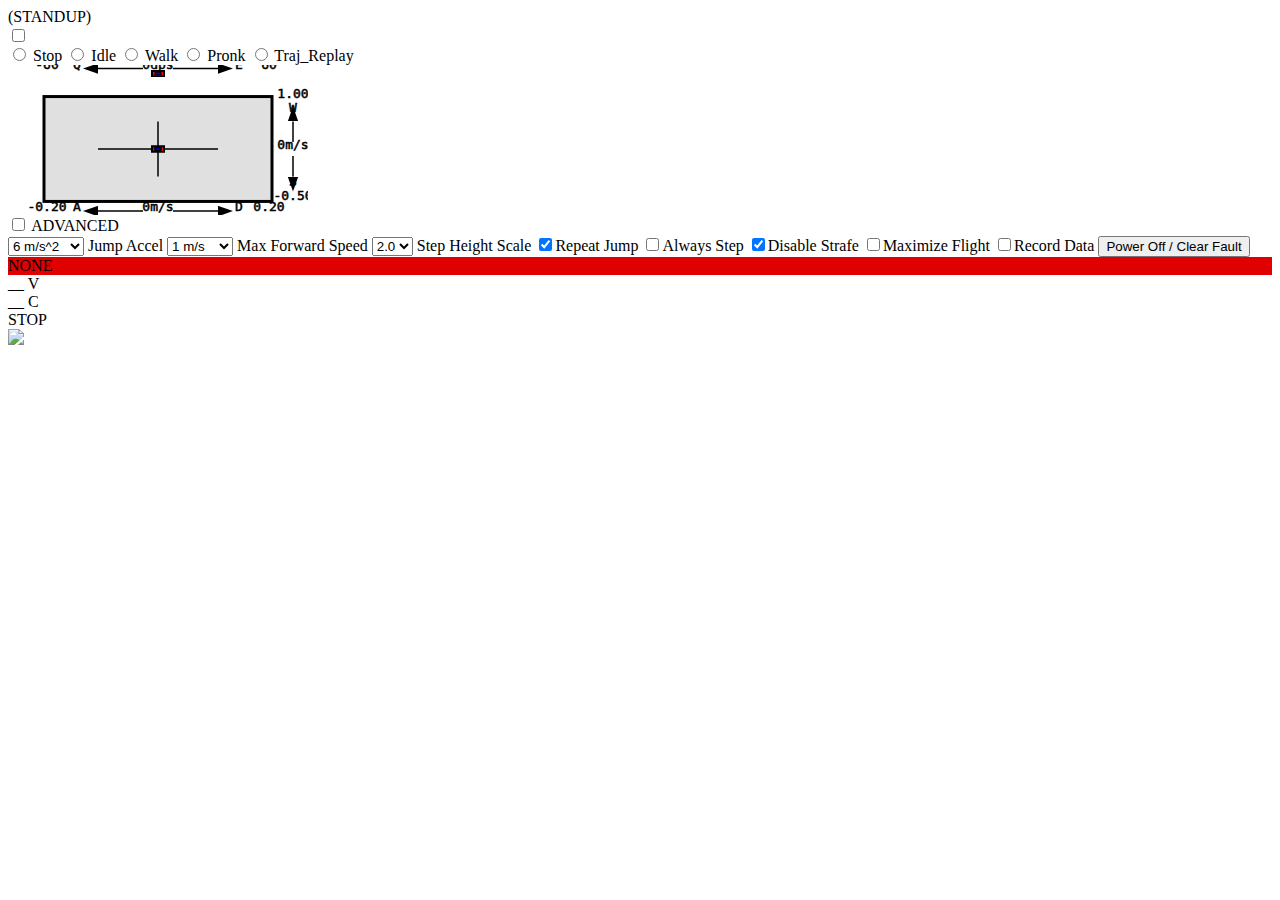
==== mech/web_control_assets/index.html @ c8fee9ce "csv added" ====
<!-- Copyright 2019-2020 Josh Pieper, jjp@pobox.com -->
<!-- Licensed under the Apache License, Version 2.0.  See LICENSE -->

<html>
  <head>
    <meta charset="UTF-8"/>
    <title>mjmech quad control</title>
    <link rel="stylesheet" href="styles.css"/>
  </head>
  <body>
    <script type="module" src="js/app.js"></script>

    <div id="mode" class="toplevel">
      <div id="bg"></div>
      <div id="text">
        <div id="mode_text" class="mode-main"></div>
        <div id="mode_sub" class="mode-sub">(STANDUP)</div>
      </div>
      <input id="mode_expander" type="checkbox" class="toggle"/>
      <label id="mode_expander_label" for="mode_expander" class="lbl-toggle"></label>
      <div id="mode_select" class="collapsible-content-vert">
        <input type="radio" id="stop" name="mode" class="mode_check" value="stop">
        <label for="stop" class="mode_label">Stop</label>

        <input type="radio" id="idle" name="mode" class="mode_check" value="idle">
        <label for="idle" class="mode_label">Idle</label>

        <input type="radio" id="walk" name="mode" class="mode_check" value="walk">
        <label for="walk" class="mode_label">Walk</label>

        <input type="radio" id="pronk" name="mode" class="mode_check" value="pronk">
        <label for="pronk" class="mode_label">Pronk</label>
        <!--added new drop-->
        <input type="radio" id="traj_replay" name="mode" class="mode_check" value="traj_replay">
        <label for="traj_replay" class="mode_label">Traj_Replay</label>
        
      </div>
    </div>
    <div id="fault_text_container" class="toplevel">
      <div id="fault_text"></div>
    </div>

    <div id="command" class="toplevel">
      <svg id="command_plot">
        <defs>
          <marker id="arrowhead" markerWidth="10" markerHeight="7"
                  refX="0" refY="3.5" orient="auto">
            <polygon points="0 0, 10 3.5, 0 7" />
          </marker>
        </defs>
        <svg id="command_rotate" x="0%" y="0%" width="100%" height="8%">
          <g fill="none" stroke="black" stroke-width="1.5px">
            <line x1="45%" y1="30%" x2="30%" y2="30%"
                  marker-end="url(#arrowhead)"/>
            <line x1="55%" y1="30%" x2="70%" y2="30%"
                  marker-end="url(#arrowhead)">
          </g>
          <g stroke="black" stroke-width="0.5" font-family="monospace"
             text-anchor="middle">
            <text x="50%" y="30%">0dps</text>
            <text id="chart_rot_min" x="13%" y="30%">-30</text>
            <text id="chart_rot_max" x="87%" y="30%">30</text>
            <text x="23%" y="30%">Q</text>
            <text x="77%" y="30%">E</text>
          </g>
          <rect id="desired_rot_cmd"
                x="48%" y="50%" width="4%" height="45%"
                fill="red" stroke="black" stroke-width="2"/>
          <rect id="desired_rot_act"
                x="49%" y="60%" width="2%" height="22%"
                fill="blue" stroke="black" stroke-width="1"/>
        </svg>
        <svg id="command_translate" x="0%" y="10%" width="100%" height="92%">
          <g fill="#e0e0e0" stroke="black" stroke-width="1.5px">
            <rect x="12%" y="12%" width="76%" height="76%" stroke-width="3px"/>
            <line x1="30%" y1="50%" x2="70%" y2="50%"/>
            <line x1="50%" y1="30%" x2="50%" y2="70%"/>
            <line x1="95%" y1="45%" x2="95%" y2="30%"
                  marker-end="url(#arrowhead)" />
            <line x1="95%" y1="55%" x2="95%" y2="70%"
                  marker-end="url(#arrowhead)" />
            <line x1="45%" y1="95%" x2="30%" y2="95%"
                  marker-end="url(#arrowhead)" />
            <line x1="55%" y1="95%" x2="70%" y2="95%"
                  marker-end="url(#arrowhead)" />
          </g>
          <g stroke="black" stroke-width="0.5" font-family="monospace"
             text-anchor="middle">
            <text x="95%" y="50%">0m/s</text>
            <text id="chart_x_max" x="95%" y="13%">0.5</text>
            <text id="chart_x_min" x="95%" y="87%">-0.5</text>
            <text x="95%" y="23%">W</text>
            <text x="95%" y="77%">S</text>

            <text id="chart_y_min" x="13%" y="95%">-0.2</text>
            <text x="50%" y="95%">0m/s</text>
            <text id="chart_y_max" x="87%" y="95%">0.2</text>
            <text x="23%" y="95%">A</text>
            <text x="77%" y="95%">D</text>
          </g>
          <rect id="desired_trans_cmd"
                x="48%" y="48%" width="4%" height="4%"
                fill="red" stroke="black" stroke-width="2"/>
          <rect id="desired_trans_act"
                x="49%" y="49%" width="2%" height="2%"
                fill="blue" stroke="black" stroke-width="1.5"/>
        </svg>
      </svg>
    </div>

    <div id="advanced_command_container" class="toplevel">
      <div id="advanced_command">
        <input id="advanced_expander_input" type="checkbox" class="toggle">
        <label id="advanced_expander_label" for="advanced_expander_input"
               class="lbl-toggle">ADVANCED</label>
        <div id="advanced_content_container" class="collapsible-content-vert">
          <div class="bottom-advanced">
            <select id="jump_acceleration">
              <option value="4">4 m/s^2</option>
              <option value="6" selected="true">6 m/s^2</option>
              <option value="8">8 m/s^2</option>
              <option value="10">10 m/s^2</option>
            </select>
            <label for="jump_acceleration">Jump Accel</label>
            <select id="max_forward_speed">
              <option value="0.5">0.5 m/s</option>
              <option value="1" selected="true">1 m/s</option>
              <option value="2">2 m/s</option>
              <option value="3">3 m/s</option>
            </select>
            <label for="max_forward_speed">Max Forward Speed</label>
            <select id="height_scale">
              <option value="1.5">1.5</option>
              <option value="2.0" selected="true">2.0</option>
              <option value="2.5">2.5</option>
              <option value="3.0">3.0</option>
            </select>
            <label for="height_scale">Step Height Scale</label>
            <input type="checkbox" id="jump_repeat" checked="true">Repeat Jump</input>
            <input type="checkbox" id="always_step">Always Step</input>
            <input type="checkbox" id="disable_strafe" checked="true">Disable Strafe</input>
            <input type="checkbox" id="maximize_flight">Maximize Flight</input>
            <input type="checkbox" id="record_data">Record Data</input>
            <input type="button" id="power_off" value="Power Off / Clear Fault"></input>
          </div>
        </div>
      </div>
    </div>

    <div id="connected_state_container" class="toplevel">
      <div id="connected_state">CONNECTED</div>
    </div>
    <div id="battery_container" class="toplevel">
      <div id="battery_level"></div>
      <div id="battery_text">__ V</div>
    </div>
    <div id="temperature_container" class="toplevel">
      <div id="temperature_text">__ C</div>
    </div>

    <div id="current_json_command_container" class="toplevel">
      <div id="current_json_command"></div>
    </div>

    <div id="mstop_container" class="toplevel">
      <div id="mstop">
        <div id="mstop_text">STOP</div>
      </div>
    </div>

    <img id="mjbots" src="/mjbots.png"/>

    <div id="robot_state"></div>
    <div id="current_joystick"></div>
  </body>
</html>
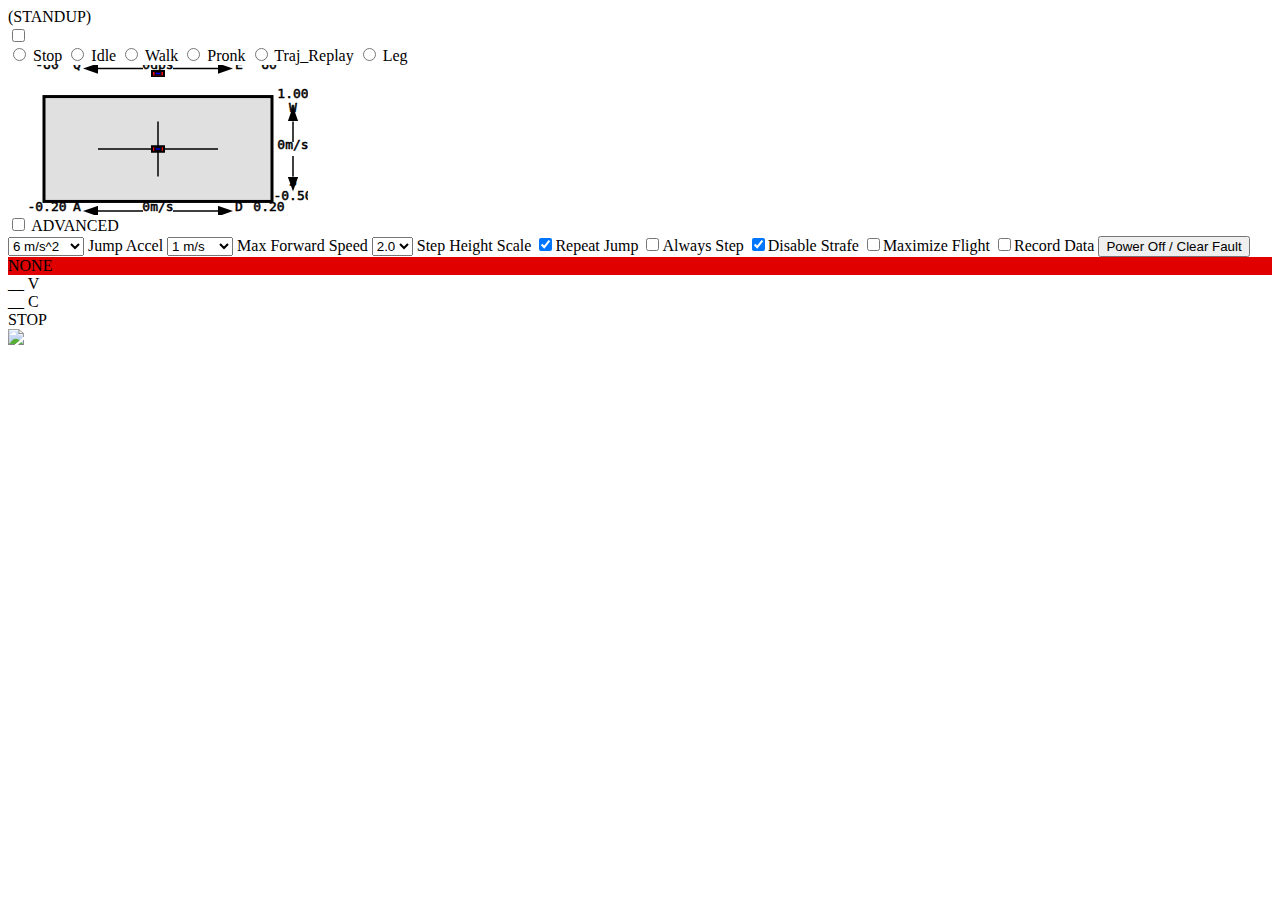
==== commit c108a4be: "oneleg behavior trial initial" ====
--- a/mech/web_control_assets/index.html
+++ b/mech/web_control_assets/index.html
@@ -33,6 +33,8 @@
         <!--added new drop-->
         <input type="radio" id="traj_replay" name="mode" class="mode_check" value="traj_replay">
         <label for="traj_replay" class="mode_label">Traj_Replay</label>
+        <input type="radio" id="leg" name="mode" class="mode_check" value="leg">
+        <label for="leg" class="mode_label">Leg</label>
         
       </div>
     </div>
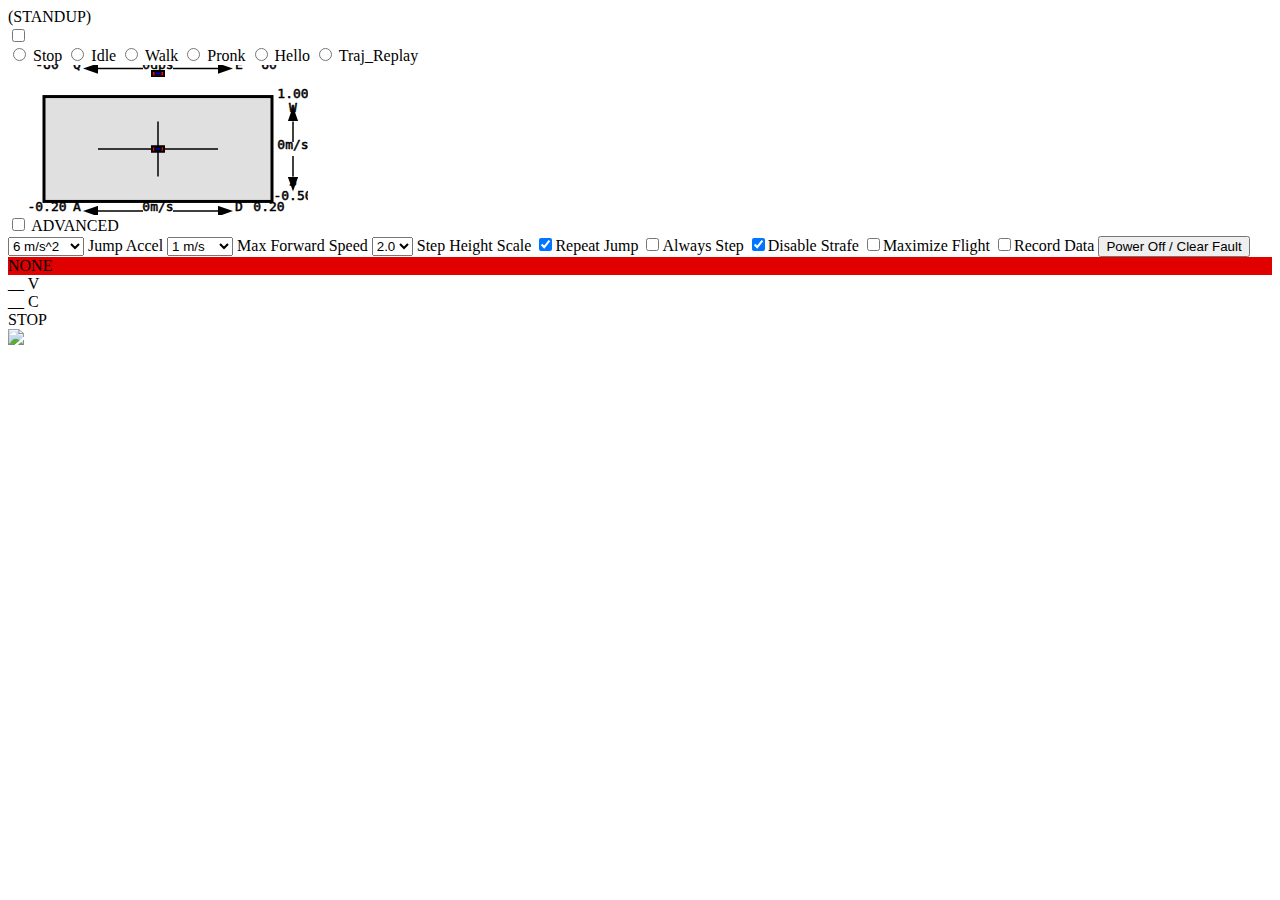
==== commit 64b686a2: "last changes" ====
--- a/mech/web_control_assets/index.html
+++ b/mech/web_control_assets/index.html
@@ -31,10 +31,12 @@
         <input type="radio" id="pronk" name="mode" class="mode_check" value="pronk">
         <label for="pronk" class="mode_label">Pronk</label>
         <!--added new drop-->
+        <input type="radio" id="leg" name="mode" class="mode_check" value="leg">
+        <label for="leg" class="mode_label">Hello</label>
         <input type="radio" id="traj_replay" name="mode" class="mode_check" value="traj_replay">
         <label for="traj_replay" class="mode_label">Traj_Replay</label>
-        <input type="radio" id="leg" name="mode" class="mode_check" value="leg">
-        <label for="leg" class="mode_label">Leg</label>
+        <!--<input type="radio" id="backflip" name="mode" class="mode_check" value="backflip">
+        <label for="backflip" class="mode_label">Backflip</label>-->
         
       </div>
     </div>
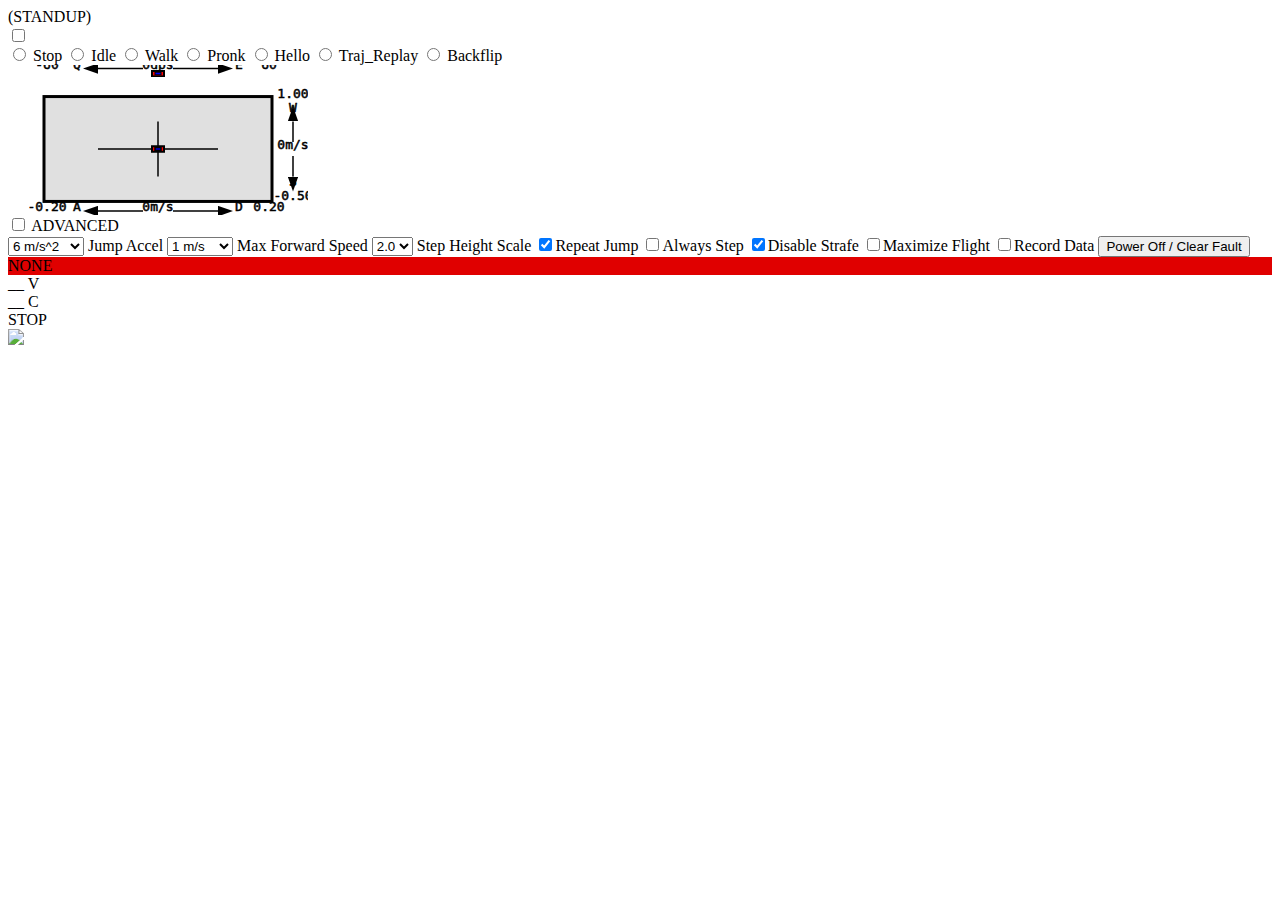
==== commit 66ae3bc5: "backup" ====
--- a/mech/web_control_assets/index.html
+++ b/mech/web_control_assets/index.html
@@ -35,8 +35,8 @@
         <label for="leg" class="mode_label">Hello</label>
         <input type="radio" id="traj_replay" name="mode" class="mode_check" value="traj_replay">
         <label for="traj_replay" class="mode_label">Traj_Replay</label>
-        <!--<input type="radio" id="backflip" name="mode" class="mode_check" value="backflip">
-        <label for="backflip" class="mode_label">Backflip</label>-->
+        <input type="radio" id="backflip" name="mode" class="mode_check" value="backflip">
+        <label for="backflip" class="mode_label">Backflip</label>
         
       </div>
     </div>
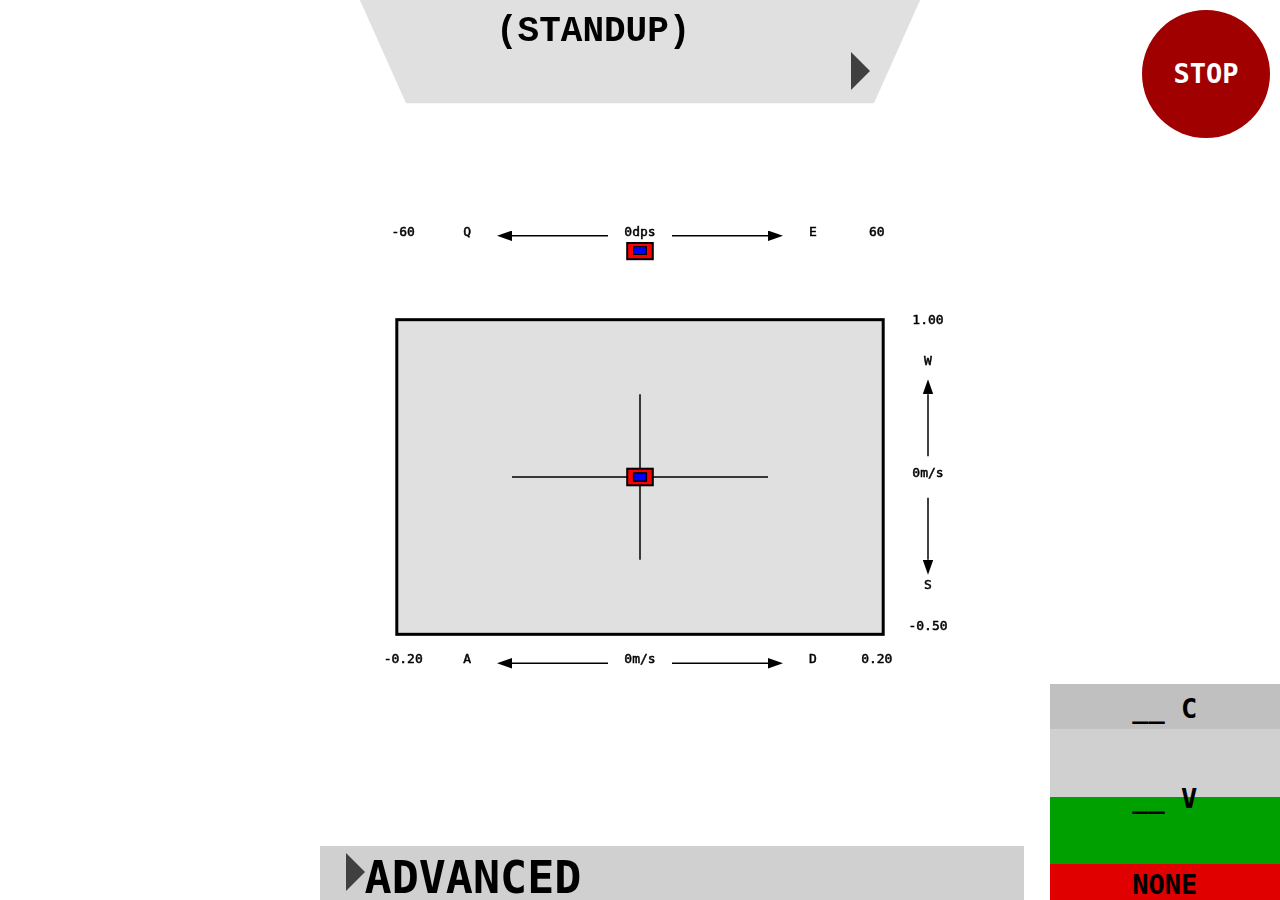
==== commit a3b63cd3: "resolved bugs" ====
--- a/mech/web_control_assets/index.html
+++ b/mech/web_control_assets/index.html
@@ -31,6 +31,8 @@
         <input type="radio" id="pronk" name="mode" class="mode_check" value="pronk">
         <label for="pronk" class="mode_label">Pronk</label>
         <!--added new drop-->
+        <input type="radio" id="pee" name="mode" class="mode_check" value="pee">
+        <label for="pee" class="mode_label">Pee</label>
         <input type="radio" id="leg" name="mode" class="mode_check" value="leg">
         <label for="leg" class="mode_label">Hello</label>
         <input type="radio" id="traj_replay" name="mode" class="mode_check" value="traj_replay">
@@ -172,7 +174,7 @@
       </div>
     </div>
 
-    <img id="mjbots" src="/mjbots.png"/>
+    <!-- <img id="mjbots" src="/mjbots.png"/> -->
 
     <div id="robot_state"></div>
     <div id="current_joystick"></div>
--- a/mech/web_control_assets/styles.css
+++ b/mech/web_control_assets/styles.css
@@ -0,0 +1,348 @@
+/* Copyright 2019-2020 Josh Pieper, jjp@pobox.com */
+/* Licensed under the Apache License, Version 2.0.  See LICENSE */
+
+div {
+    padding: 0;
+}
+
+div.toplevel {
+    padding: 0;
+}
+
+#mode {
+    position: fixed;
+    top: 0;
+    left: 30%;
+    width: 40%;
+    height: 12%;
+    font-size: 8vh;
+    font-weight: bold;
+    font-family: courier;
+    z-index: 10;
+}
+
+#mode #bg {
+    position: absolute;
+    width: 100%;
+    height: 100%;
+    background-color: #e0e0e0;
+    transform: perspective(10px) rotateX(-1deg);
+}
+
+#mode #text {
+    position: absolute;
+    left: 30;
+    top: 50%;
+    width: 70%;
+    margin-top: -5vh;
+    text-align: center;
+    line-height: 65%;
+    cursor: pointer;
+}
+
+.mode-main {
+    clear: both;
+    text-transform: uppercase;
+}
+
+#mode #text .mode-sub {
+    font-size: 4vh;
+    text-transform: uppercase;
+}
+
+#mode_expander_label {
+    position: absolute;
+    top: 50%;
+    right: 2vw;
+}
+
+#mode_select {
+    position: absolute;
+    top: 100%;
+    left: 10%;
+    width: 80%;
+    background: #e0ffe0;
+    font-size: 6vw;
+    margin: 5px;
+    text-align: center;
+}
+
+#mode_select input[type='radio'] {
+    display: none;
+}
+
+#mode_select label {
+    cursor: pointer;
+}
+
+#mode_select input:checked + label {
+    background: #80ff80;
+}
+
+#fault_text_container {
+    position: fixed;
+    top: 12%;
+    left: 30%;
+    width: 40%;
+    background: #c00000;
+    display: none;
+}
+
+#fault_text {
+    font-family: monospace;
+    font-weight: bold;
+    font-size: normal;
+    padding: 5px;
+}
+
+#command {
+    position: fixed;
+    left: 25%;
+    top: 25%;
+    width: 50%;
+    height: 50%;
+}
+
+#command_plot {
+    width: 100%;
+    height: 100%;
+}
+
+#advanced_command_container {
+    position: fixed;
+    z-index: 10;
+    bottom: 0;
+    height: 6vh;
+    left: 25%;
+    width: 55%;
+
+    background: #d0d0d0;
+}
+
+#advanced_command {
+    padding: 5px;
+    padding-left: 2vw;
+    padding-right: 2vw;
+}
+
+#advanced_expander_label {
+    font-family: monospace;
+    font-weight: bold;
+    font-size: 5vh;
+}
+
+#advanced_content_container {
+    position: fixed;
+    bottom: 6vh;
+    left: 25%;
+    width: 55%;
+    background: #e0e0e0;
+}
+
+.bottom-advanced {
+    padding: 5px;
+    padding-left: 2vw;
+    padding-right: 2vw;
+}
+
+#connected_state_container {
+    position: fixed;
+    right: 0;
+    bottom: 0;
+    width: 18%;
+
+    font-family: monospace;
+    font-weight: bold;
+    font-size: 3vh;
+    text-align: center;
+
+    height: 4vh;
+    background-color: #00e000;
+}
+
+#connected_state {
+    padding: 5px;
+}
+
+#temperature_container {
+    position: fixed;
+    right: 0;
+    bottom: 19vh;
+    height: 5vh;
+    width: 18%;
+    background: #c0c0c0;
+}
+
+#temperature_text {
+    position: absolute;
+    top: 50%;
+    width: 100%;
+    margin-top: -.5em;
+    text-align: center;
+    font-family: monospace;
+    font-size: 3vh;
+    font-weight: bold;
+}
+
+#battery_container {
+    position: fixed;
+    right: 0;
+    bottom: 4vh;
+    height: 15vh;
+    width: 18%;
+    background: #d0d0d0;
+}
+
+#battery_text {
+    position: absolute;
+    top: 50%;
+    width: 100%;
+    margin-top: -.5em;
+    text-align: center;
+    font-family: monospace;
+    font-size: 3vh;
+    font-weight: bold;
+}
+
+#battery_level {
+    position: absolute;
+    bottom: 0%;
+    background-color: #00a000;
+    height: 50%;
+    width: 100%;
+}
+
+#current_json_command_container {
+    position: fixed;
+    bottom: 6vh;
+    left: 25%;
+    width: 55%;
+    background-color: #e0a0e0;
+    z-index: 0;
+}
+
+#current_json_command {
+    padding-left: 2vw;
+    padding-right: 2vw;
+}
+
+#mjbots {
+    position: fixed;
+    left: 0;
+    bottom: 0;
+    height: 8vh;
+    padding: 5px;
+}
+#DFKI {
+    position: fixed;
+    left: 10;
+    bottom: 10;
+    /* height: 8vh;
+    padding: 5px; */
+}
+#mstop_container {
+    position: fixed;
+    top: 0;
+    right: 0;
+    width: 10vw;
+    height: 10vw;
+    padding: 10px;
+}
+
+#mstop {
+    width: 100%;
+    height: 100%;
+    border-radius: 50%;
+    background: #a00000;
+    cursor: pointer;
+}
+
+#mstop_text {
+    position: absolute;
+    top: 50%;
+    left: 0;
+    right: 0;
+    margin-top: -0.6em;
+    text-align: center;
+    font-family: monospace;
+    font-weight: bold;
+    font-size: 3vh;
+    color: #ffffff;
+}
+
+/* General collapsible toggle support */
+
+.toggle {
+    display: none;
+}
+
+.lbl-toggle::before {
+    content: ' ';
+    display: inline-block;
+
+    border-top: 1.5vw solid transparent;
+    border-bottom: 1.5vw solid transparent;
+    border-left: 1.5vw solid #404040;
+
+    transform: translateY(-2px);
+
+    transition: all .25s ease-out;
+
+    color: #404040;
+    cursor: pointer;
+};
+
+.lbl-toggle {
+    cursor: pointer;
+}
+
+.lbl-toggle:hover {
+    color: #000000;
+}
+
+.toggle:checked + .lbl-toggle::before {
+    transform: rotate(90deg) translateX(-3px);
+
+    border-bottom-right-radius: 0;
+    border-bottom-left-radius: 0;
+}
+
+.collapsible-content-vert {
+    max-height: 0px;
+    overflow: hidden;
+    transition: max-height .25s ease-in-out;
+}
+
+.toggle:not(:checked) + label + .collapsible-content-vert {
+    padding-top: 0;
+    padding-bottom: 0;
+    transition: all .25s ease-in-out;
+}
+
+.toggle:checked + label + .collapsible-content-vert {
+    max-height: 100vh;
+}
+
+.collapsible-content-horiz {
+    max-width: 0px;
+    overflow: hidden;
+    transition: max-width 0.25s ease-in-out;
+}
+
+.toggle:checked + label + .collapsible-content-horiz {
+    max-width: 100vh;
+}
+
+
+/* Things which I am going to delete */
+
+#robot_state {
+    background-color: #a0e0e0;
+    display: none;
+}
+
+
+#current_joystick {
+    background-color: #e0e0e0;
+    display: none;
+}
